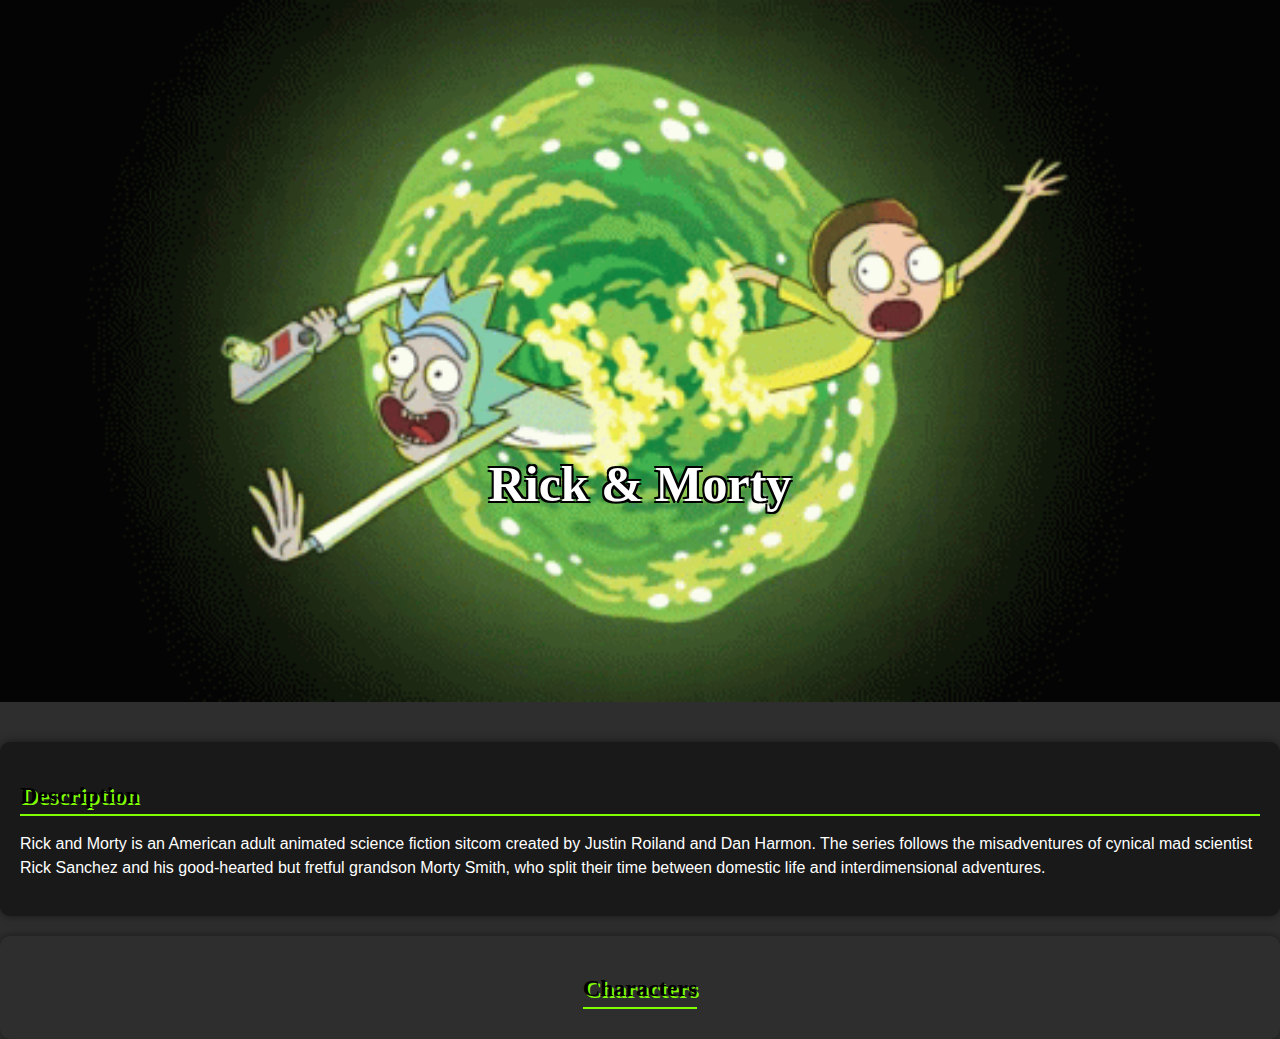
==== index.html @ eb14ce93 "PRIMEROS CAMBIOS" ====
<!DOCTYPE html>
<html lang="en">
<head>
    <meta charset="UTF-8">
    <title>Rick and Morty Wiki</title>
    <script src="index.js"></script>
    <link rel="icon" type="image/x-icon" href="icons8-rick-sanchez-192.ico">
    <link rel="stylesheet" href="index.css">
</head>
<body>

<header>
  <div id="navbar"></div>
  <div id="header"></div>
</header>

<main>
    <div class="Inicio">
        <div class="Inicio-gif">
            <img src="principalinico.gif" alt="GIF RICK">
            <h1>Rick & Morty</h1>
        </div>
    </div>

    <div class="serie">
        <h2> Description </h2>
        <p> Rick and Morty is an American adult animated science fiction sitcom created by Justin Roiland and Dan Harmon. The series follows the misadventures of cynical mad scientist Rick Sanchez and his good-hearted but fretful grandson Morty Smith, who split their time between domestic life and interdimensional adventures. </p>
    </div>

    <div class="personajes">
        <h2>Characters</h2>
        <ul id="personajes"></ul>
    </div>
</main>


<footer>
  <?php include 'footer.html';?>
</footer>


</body>
</html>
---- index.css ----
body, html {
    margin: 0;
    padding: 0;
    background-color: #2e2e2e;
}

.Inicio {
    display: flex;
    flex-direction: column;
    align-items: center;
    text-align: center;
    width: 100%;
}

.Inicio-gif {
    width: 100%;
    overflow: hidden;
}

.Inicio-gif img {
    width: 100%;
    display: block;
}
.Inicio-gif h1{
    position: absolute;
    top: 50%;
    left: 50%;
    transform: translate(-50%, -50%);
    z-index: 1;
    color: #fff;
    font-weight: bold;
    font-size: 50px;
    text-shadow: -2px -2px 0 #000, 2px -2px 0 #000, -2px 2px 0 #000, 2px 2px 0 #000;
}



.serie {
    background-color: #191919; /* Fondo oscuro */
    color: #fff; /* Texto blanco */
    padding: 20px;
    border-radius: 10px;
    box-shadow: 0 0 10px rgba(0, 0, 0, 0.5); /* Sombra */
    margin-top: 40px;
}

.serie h2 {
    font-family: 'Get Schwifty', cursive; /* Fuente estilo Rick and Morty */
    font-size: 24px;
    margin-bottom: 10px;
    color: #000; /* Texto negro */
    text-shadow: 2px 2px #7fff00; /* Sombra de texto */
    border-bottom: 2px solid #7fff00; /* Borde verde fosforito */
    padding-bottom: 5px;
}

.serie p {
    font-family: 'Roboto', sans-serif; /* Fuente de texto */
    font-size: 16px;
    line-height: 1.5;
}


.personajes {
    background-color: #2e2e2e;
    color: #fff;
    padding: 20px;
    margin-top: 20px;
    border-radius: 10px;
    box-shadow: 0 0 10px rgba(0, 0, 0, 0.5);
    text-align: center;
    max-height: 400px;
    overflow-y: auto;
    display: flex;
    flex-direction: column;
    justify-content: center;
    align-items: center;
}

.personajes h2 {
    font-family: 'Get Schwifty', cursive;
    font-size: 24px;
    margin-bottom: 10px;
    color: #000;
    text-shadow: 2px 2px #7fff00;
    border-bottom: 2px solid #7fff00;
    padding-bottom: 5px;
}

.personajes ul {
    list-style-type: none;
    padding: 0;
    margin: 0;
}

.personajes li {
    font-family: 'Roboto', sans-serif;
    font-size: 16px;
    margin-bottom: 5px;
    display: flex;
    align-items: center;
}

.personajes li::before {
    content: url('picklefinal.png');
    margin-right: 10px;
}
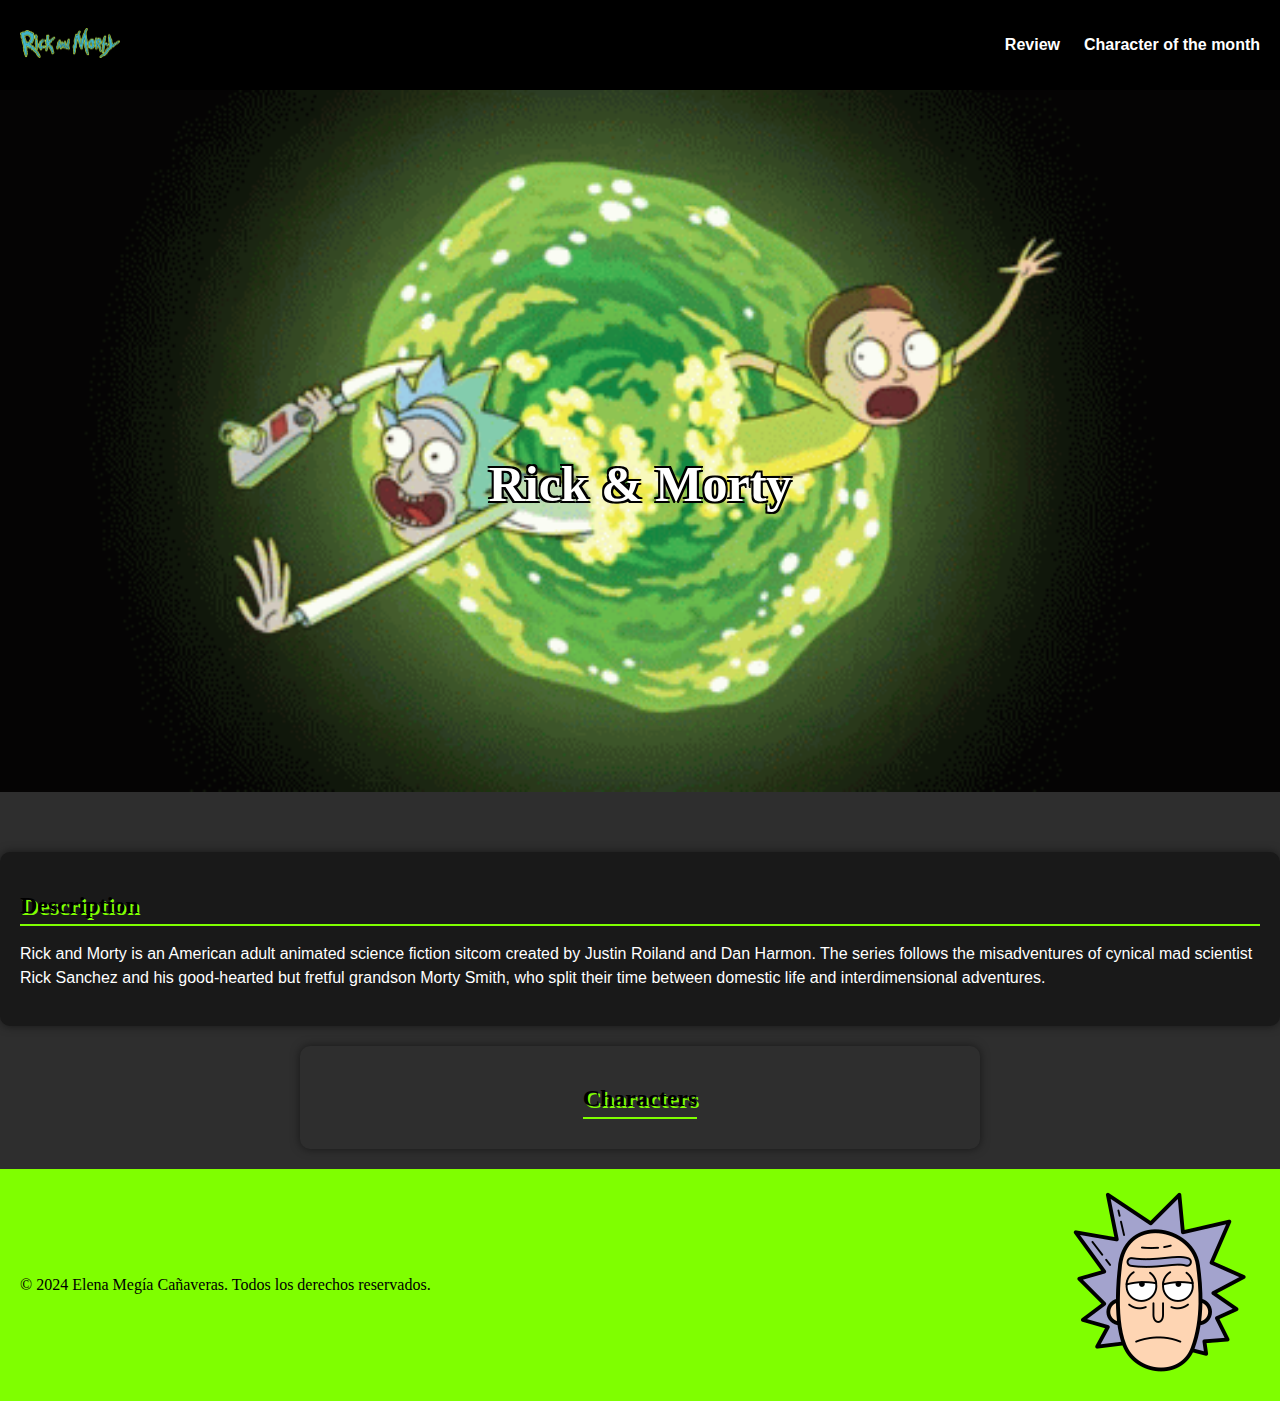
==== commit 833111da: "solo queda form" ====
--- a/index.html
+++ b/index.html
@@ -5,13 +5,23 @@
     <title>Rick and Morty Wiki</title>
     <script src="index.js"></script>
     <link rel="icon" type="image/x-icon" href="icons8-rick-sanchez-192.ico">
+    <link rel="stylesheet" href="global.css">
     <link rel="stylesheet" href="index.css">
 </head>
 <body>
 
 <header>
-  <div id="navbar"></div>
-  <div id="header"></div>
+    <div class="logo">
+        <a href="index.html">
+            <img src="logo.png" alt="Logo">
+        </a>
+    </div>
+    <nav>
+        <ul>
+            <li><a href="#">Review</a></li>
+            <li><a href="personaje.html?id=80">Character of the month</a></li>
+        </ul>
+    </nav>
 </header>
 
 <main>
@@ -35,7 +45,9 @@
 
 
 <footer>
-  <?php include 'footer.html';?>
+    <p>&copy; 2024 Elena Megía Cañaveras. Todos los derechos reservados.</p>
+    <img src="icons8-rick-sanchez-192.ico" alt="Rick icon">
+
 </footer>
 
 
--- a/global.css
+++ b/global.css
@@ -0,0 +1,49 @@
+footer {
+    background-color: #7fff00;
+    color: black;
+    padding: 20px;
+    display: flex;
+    justify-content: space-between;
+    align-items: center;
+}
+
+footer p {
+    margin: 0;
+}
+
+header {
+    background-color: black;
+    color: #fff;
+    padding: 20px;
+    display: flex;
+    justify-content: space-between;
+    align-items: center;
+}
+
+.logo img {
+    width: 100px;
+    height: auto;
+}
+
+nav ul {
+    list-style: none;
+    padding: 0; /
+}
+
+nav li {
+    display: inline;
+    margin-left: 20px;
+}
+
+nav a {
+    color: #fff;
+    text-decoration: none;
+    font-weight: bold;
+    font-family: Arial, sans-serif;
+}
+
+body, html {
+    margin: 0;
+    padding: 0;
+    background-color: #2e2e2e;
+}--- a/index.css
+++ b/index.css
@@ -15,6 +15,7 @@
 .Inicio-gif {
     width: 100%;
     overflow: hidden;
+    margin-bottom: 20px;
 }
 
 .Inicio-gif img {
@@ -36,45 +37,45 @@
 
 
 .serie {
-    background-color: #191919; /* Fondo oscuro */
-    color: #fff; /* Texto blanco */
+    background-color: #191919;
+    color: #fff;
     padding: 20px;
     border-radius: 10px;
-    box-shadow: 0 0 10px rgba(0, 0, 0, 0.5); /* Sombra */
+    box-shadow: 0 0 10px rgba(0, 0, 0, 0.5);
     margin-top: 40px;
 }
 
 .serie h2 {
-    font-family: 'Get Schwifty', cursive; /* Fuente estilo Rick and Morty */
+    font-family: 'Get Schwifty', cursive;
     font-size: 24px;
     margin-bottom: 10px;
-    color: #000; /* Texto negro */
-    text-shadow: 2px 2px #7fff00; /* Sombra de texto */
-    border-bottom: 2px solid #7fff00; /* Borde verde fosforito */
+    color: #000;
+    text-shadow: 2px 2px #7fff00;
+    border-bottom: 2px solid #7fff00;
     padding-bottom: 5px;
 }
 
 .serie p {
-    font-family: 'Roboto', sans-serif; /* Fuente de texto */
+    font-family: 'Roboto', sans-serif;
     font-size: 16px;
     line-height: 1.5;
 }
-
 
 .personajes {
     background-color: #2e2e2e;
     color: #fff;
     padding: 20px;
-    margin-top: 20px;
+    margin: 20px auto;
     border-radius: 10px;
     box-shadow: 0 0 10px rgba(0, 0, 0, 0.5);
     text-align: center;
-    max-height: 400px;
+    max-height: 800px;
     overflow-y: auto;
     display: flex;
     flex-direction: column;
-    justify-content: center;
+    justify-content: space-around;
     align-items: center;
+    max-width: 50%;
 }
 
 .personajes h2 {
@@ -104,4 +105,14 @@
 .personajes li::before {
     content: url('picklefinal.png');
     margin-right: 10px;
+}
+
+@media screen and (max-width: 768px) {
+    .Inicio h1{
+        font-size: 30px;
+        margin-bottom: 10px;
+    }
+    .personajes {
+        max-width: 90%;
+    }
 }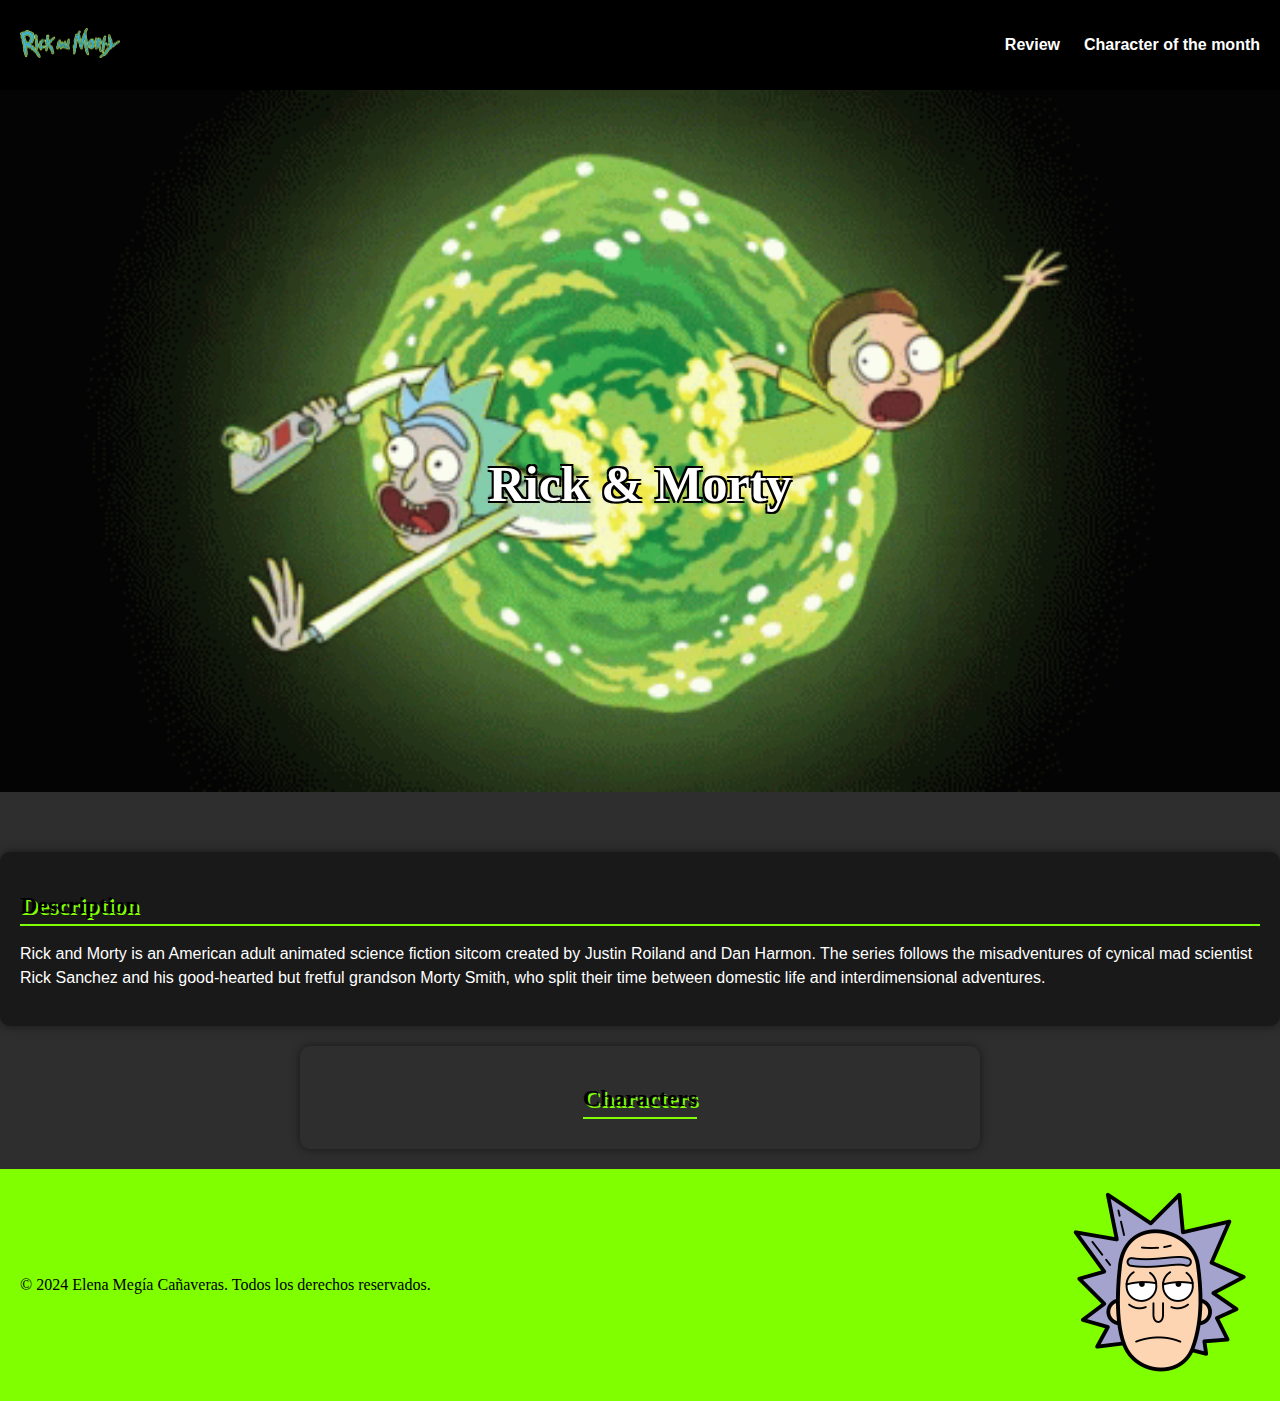
==== commit cac1e3ef: "solo queda form" ====
--- a/index.html
+++ b/index.html
@@ -18,7 +18,7 @@
     </div>
     <nav>
         <ul>
-            <li><a href="#">Review</a></li>
+            <li><a href="opinion.html">Review</a></li>
             <li><a href="personaje.html?id=80">Character of the month</a></li>
         </ul>
     </nav>
